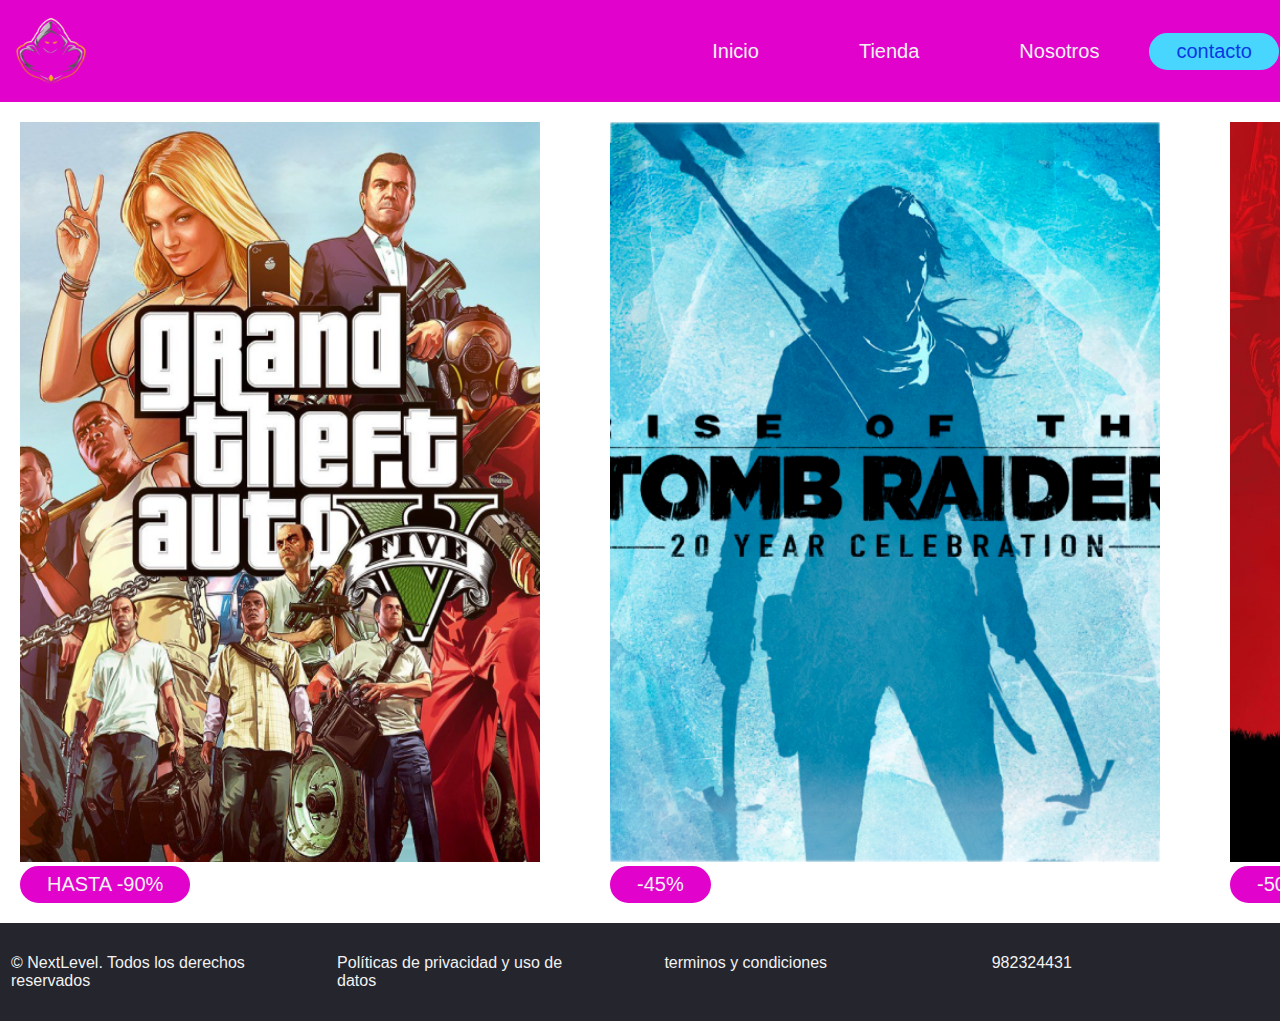
==== index.html @ 2aad5846 "Add files via upload" ====
<!DOCTYPE html>
<html lang="en">

<head>
    <meta charset="UTF-8">
    <meta name="viewport" content="width=device-width, initial-scale=1.0">
    <title>NEXTLEVEL</title>

    <meta name="description"
        content="NEXTLEVEL, El lugar donde los videojuegos cobran vida. Sumérgete en mundos fascinantes, desafía tus habilidades y vive experiencias épicas en cada partida. Aquí, cada gamer encuentra su misión perfecta, desde los clásicos que marcaron generaciones hasta las novedades que están revolucionando el gaming. ¡Prepárate para explorar, jugar y conquistar">
    <meta name="keywords" content="NEXTLEVEL, videojuegos, ventas, tendencias de cualquier tipo de entretenimiento gaming">
    <meta name="copyrigth" content="NEXTLEVEL">
        <link rel="shortcut icon" href="IMAGENES/depositphotos_382217332-stock-illustration-assassin-warrior-mascot-logo-gaming-Photoroom.ico"
        type="image/x-icon">
    <link rel="stylesheet" href="CSS/style.css">
    <meta name="google-site-verification" content="vshIEhutKjFUJCi6QLZZvkAkbSIo7ZzAIjjFm0W2YGs" />
</head>

<body>
    <header>
        <div class="header container">
            <div class="logo">
                <img src="IMAGENES/logo.ico" alt="" width="250px" height="77px">
            </div>
            <div class="menu">
                <nav>
                    <ul>
                        <li><a href="index.html">Inicio</a></li>
                        <li><a href="tienda.html">Tienda</a></li>
                        <li><a href="http://">Nosotros</a></li>
                    </ul>
                    <button class="btn1" type="button">contacto</button>
                </nav>
            </div>
        </div>
    </header>



    <main>
        <section id="lansamientos">
            <div class="lansamientos grid_3 container">
                <div class="portada">
                    <img src="IMAGENES/GTA.png" alt="foto de portada" width="520px" height="740px">
                    <button type="button" class="btn3">HASTA -90%</button>
                </div>
                <div class="portada">
                    <img src="IMAGENES/TM (1).png" alt="foto de portada" width="550px" height="740px">
                    <button type="button" class="btn3"> -45% </button>
                </div>
                <div class="portada">
                    <img src="IMAGENES/RR.png" alt="foto de portada" width="520px" height="740px">
                    <button type="button" class="btn3"> -50% </button>
                </div>
            </div>

        </section>
    </main>

    <!-- Aquí va el footer/Pie de pagina -->

    <div class="container2 footer">
        <footer>
            <div class="container header">
                <div class="copyrigth">
                    <p>© NextLevel. Todos los derechos reservados</p>
                </div>
                <div class=" container grid_3 politica">
                    <a href="http://">Políticas de privacidad y uso de datos</a>
                    <a href="http://">terminos y condiciones</a>
                    <a href="tel:+51982324431">982324431</a>

                </div>
            </div>
        </footer>
    </div>
---- CSS/style.css ----
/* Importa los estilos de brnad, header y footer */

@import url(brand.css);
@import url(header.css);
@import url(footer.css);
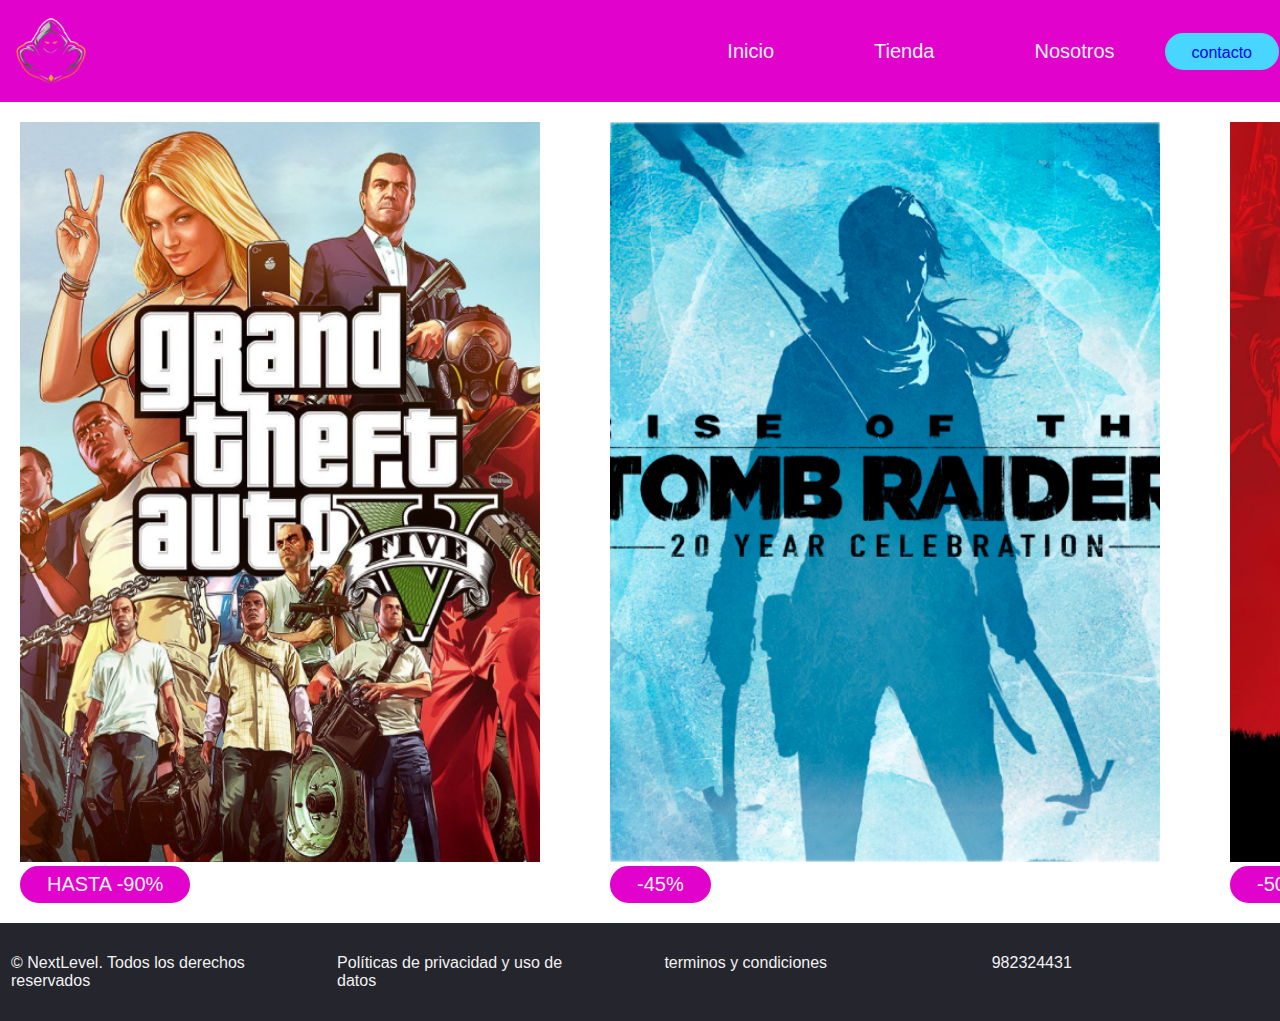
==== commit d1512b9b: "Add files via upload" ====
--- a/index.html
+++ b/index.html
@@ -8,9 +8,11 @@
 
     <meta name="description"
         content="NEXTLEVEL, El lugar donde los videojuegos cobran vida. Sumérgete en mundos fascinantes, desafía tus habilidades y vive experiencias épicas en cada partida. Aquí, cada gamer encuentra su misión perfecta, desde los clásicos que marcaron generaciones hasta las novedades que están revolucionando el gaming. ¡Prepárate para explorar, jugar y conquistar">
-    <meta name="keywords" content="NEXTLEVEL, videojuegos, ventas, tendencias de cualquier tipo de entretenimiento gaming">
+    <meta name="keywords"
+        content="NEXTLEVEL, videojuegos, ventas, tendencias de cualquier tipo de entretenimiento gaming">
     <meta name="copyrigth" content="NEXTLEVEL">
-        <link rel="shortcut icon" href="IMAGENES/depositphotos_382217332-stock-illustration-assassin-warrior-mascot-logo-gaming-Photoroom.ico"
+    <link rel="shortcut icon"
+        href="IMAGENES/depositphotos_382217332-stock-illustration-assassin-warrior-mascot-logo-gaming-Photoroom.ico"
         type="image/x-icon">
     <link rel="stylesheet" href="CSS/style.css">
     <meta name="google-site-verification" content="vshIEhutKjFUJCi6QLZZvkAkbSIo7ZzAIjjFm0W2YGs" />
@@ -27,9 +29,9 @@
                     <ul>
                         <li><a href="index.html">Inicio</a></li>
                         <li><a href="tienda.html">Tienda</a></li>
-                        <li><a href="http://">Nosotros</a></li>
+                        <li><a href="contacto.html">Nosotros</a></li>
                     </ul>
-                    <button class="btn1" type="button">contacto</button>
+                    <button class="btn1" type="button" li><a href="contacto.html">contacto</a></li>
                 </nav>
             </div>
         </div>
@@ -66,8 +68,8 @@
                     <p>© NextLevel. Todos los derechos reservados</p>
                 </div>
                 <div class=" container grid_3 politica">
-                    <a href="http://">Políticas de privacidad y uso de datos</a>
-                    <a href="http://">terminos y condiciones</a>
+                    <a href="politicas.html">Políticas de privacidad y uso de datos</a>
+                    <a href="termino.html">terminos y condiciones</a>
                     <a href="tel:+51982324431">982324431</a>
 
                 </div>
